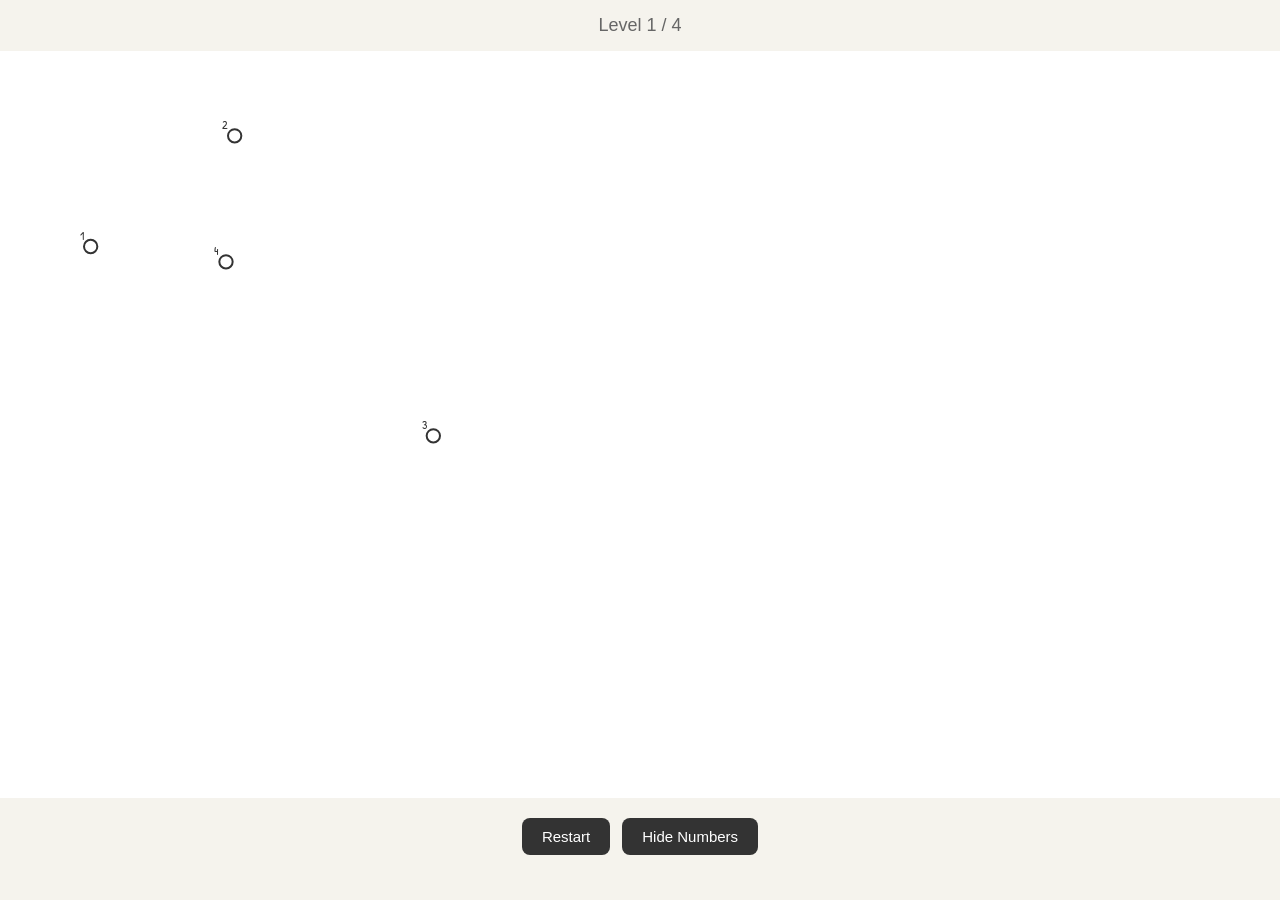
==== index.html @ cf12348f "game area 1960x1080" ====
<!DOCTYPE html>
<html lang="en">
<head>
    <meta charset="UTF-8">
    <meta
        name="viewport"
        content="width=device-width, initial-scale=1.0"
    >
    <!-- <title>Connect the Dots</title> -->

    <link rel="stylesheet" href="style.css">
    <!-- 字体 -->
    <link rel="preconnect" href="https://fonts.googleapis.com">
    <link rel="preconnect" href="https://fonts.gstatic.com" crossorigin>
    <link href="https://fonts.googleapis.com/css2?family=Patrick+Hand&display=swap" rel="stylesheet">
</head>

<body>

    <div class="game-container">

        <header class="game-header">
            <!-- <h1>Connect the Dots</h1> -->

            <div class="level-info">
                Level <span id="currentLevel">1</span> / 4
            </div>
        </header>


        <main class="game-area">

            <div id="game-board" class="game-board">

                <svg
                    id="game-svg"
                    viewBox="0 0 1920 1080"
                    preserveAspectRatio="xMidYMid meet"
                >

                    <!-- Background image -->
                    <image
                        id="background-image"
                        x="0"
                        y="0"
                        width="1920"
                        height="1080"
                        preserveAspectRatio="none"
                    />

                    <!-- Lines will be inserted here -->

                    <!-- Points will be inserted here -->

                </svg>

            </div>

        </main>


        <div class="controls">

            <button id="restart-button">
                Restart
            </button>

            <button id="numbers-button">
                Hide Numbers
            </button>

            <button
                id="next-button"
                class="hidden"
            >
                Next Level
            </button>

        </div>


        <div
            id="message"
            class="message"
        ></div>

    </div>


    <script src="levels.js"></script>
    <script src="game.js"></script>

</body>
</html>
---- style.css ----
* {
    box-sizing: border-box;
}

html,
body {
    width: 100%;
    height: 100%;
    margin: 0;
}

body {
    background: #f5f3ed;

    font-family:
        Arial,
        Helvetica,
        sans-serif;

    color: #333;

    overflow: hidden;
}


/* -------------------------
   Main container
------------------------- */

.game-container {
    width: 100vw;
    height: 100vh;

    display: flex;
    flex-direction: column;

    text-align: center;
}


/* -------------------------
   Header
------------------------- */

.game-header {
    flex-shrink: 0;

    padding: 15px 20px;
}


.game-header h1 {
    margin: 0 0 8px;

    font-size: 28px;
}


.level-info {
    font-size: 18px;
    color: #666;
}


/* -------------------------
   Game area
------------------------- */

.game-area {
    position: relative;

    flex: 1;

    min-height: 0;

    width: 100%;

    display: flex;

    justify-content: center;
    align-items: center;
}


/* -------------------------
   Game board
------------------------- */

.game-board {
    width: 100%;
    height: 100%;

    background: white;

    overflow: hidden;
}


/* -------------------------
   SVG
------------------------- */

#game-svg {
    display: block;

    width: 100%;
    height: 100%;

    touch-action: manipulation;
}


/* -------------------------
   Background image
------------------------- */

#background-image {

    opacity: 0;

    transition:
        opacity 1s ease;
}


#background-image.revealed {
    opacity: 1;
}


/* -------------------------
   Connection lines
------------------------- */

.connection-line {

    stroke: #4caf50;

    stroke-width: 5;

    stroke-linecap: round;

    fill: none;

    pointer-events: none;

    animation: draw-line 0.3s ease-out;
}


@keyframes draw-line {

    from {
        stroke-dasharray: 1000;
        stroke-dashoffset: 1000;
    }

    to {
        stroke-dashoffset: 0;
    }

}


/* -------------------------
   Points
------------------------- */

.point-group {
    cursor: pointer;
}


.point-circle {

    fill: white;

    stroke: #333;

    stroke-width: 3;

    transition:
        transform 0.15s,
        fill 0.15s;
}


.point-group:hover .point-circle {

    fill: #eeeeee;

    transform: scale(1.15);
}


.point-circle.completed {

    fill: #4caf50;

    stroke: #388e3c;
}


.point-circle.current {

    animation: pulse 1s infinite;
}


@keyframes pulse {

    0% {
        transform: scale(1);
    }

    50% {
        transform: scale(1.15);
    }

    100% {
        transform: scale(1);
    }

}


/* -------------------------
   Numbers
------------------------- */

.point-number {
    font-family: "Patrick Hand", cursive;
    font-size: 18px;
    font-weight: 400;
    fill: #333;
    pointer-events: none;
    user-select: none;
}


/* -------------------------
   Controls
------------------------- */

.controls {

    margin-top: 20px;

    display: flex;

    justify-content: center;

    gap: 12px;

    flex-wrap: wrap;
}


button {

    border: none;

    padding: 10px 20px;

    border-radius: 8px;

    background: #333;

    color: white;

    font-size: 15px;

    cursor: pointer;

    transition:
        background 0.2s,
        transform 0.1s;
}


button:hover {

    background: #555;
}


button:active {

    transform: scale(0.96);
}


button.hidden {

    display: none;
}


/* -------------------------
   Message
------------------------- */

.message {

    min-height: 30px;

    margin-top: 15px;

    font-size: 18px;

    font-weight: bold;
}


/* -------------------------
   Mobile
------------------------- */

@media (max-width: 600px) {

    .game-header h1 {
        font-size: 23px;
    }

    .level-info {
        font-size: 16px;
    }

    button {
        padding: 9px 15px;
        font-size: 14px;
    }

}

/* -------------------------
   Level Completion Dialog （对话框）
------------------------- */

.level-dialog {
    position: fixed;

    inset: 0;

    display: flex;

    justify-content: center;
    align-items: center;

    background: rgba(0, 0, 0, 0.25);

    z-index: 1000;

    opacity: 1;

    transition: opacity 0.3s ease;
}


.level-dialog.hidden {
    display: none;
}

/* 对话框样式 */
.level-dialog-box {

    width: min(500px, 85vw);

    padding: 30px;

    background: #fff;

    border-radius: 20px;

    box-shadow:
        0 10px 40px rgba(0, 0, 0, 0.2);

    text-align: center;

    animation: dialog-pop 0.3s ease-out;
}


#level-dialog-text {

    margin-bottom: 25px;

    font-family:
        "Patrick Hand",
        cursive;

    font-size: 24px;

    line-height: 1.4;

    color: #333;

}


@keyframes dialog-pop {

    from {
        opacity: 0;
        transform: scale(0.8);
    }

    to {
        opacity: 1;
        transform: scale(1);
    }

}
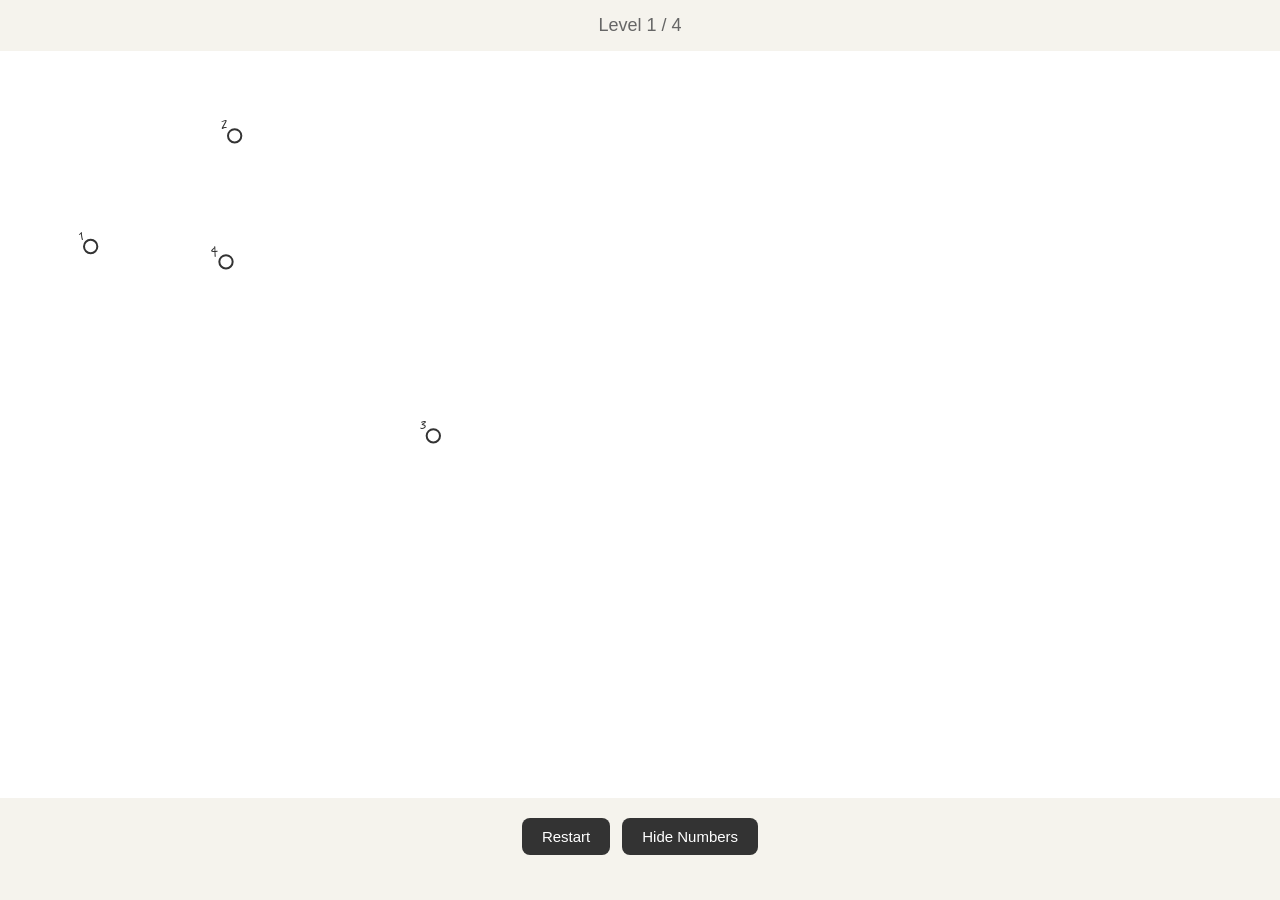
==== commit ff3f8f36: "changed font" ====
--- a/index.html
+++ b/index.html
@@ -12,7 +12,7 @@
     <!-- 字体 -->
     <link rel="preconnect" href="https://fonts.googleapis.com">
     <link rel="preconnect" href="https://fonts.gstatic.com" crossorigin>
-    <link href="https://fonts.googleapis.com/css2?family=Patrick+Hand&display=swap" rel="stylesheet">
+    <link href="https://fonts.googleapis.com/css2?family=Reenie+Beanie&display=swap" rel="stylesheet">
 </head>
 
 <body>
--- a/style.css
+++ b/style.css
@@ -229,8 +229,8 @@
 ------------------------- */
 
 .point-number {
-    font-family: "Patrick Hand", cursive;
-    font-size: 18px;
+    font-family: "Reenie Beanie", cursive;
+    font-size: 33px;
     font-weight: 400;
     fill: #333;
     pointer-events: none;
@@ -385,9 +385,7 @@
 
     margin-bottom: 25px;
 
-    font-family:
-        "Patrick Hand",
-        cursive;
+    font-family: "Reenie Beanie", cursive;
 
     font-size: 24px;
 
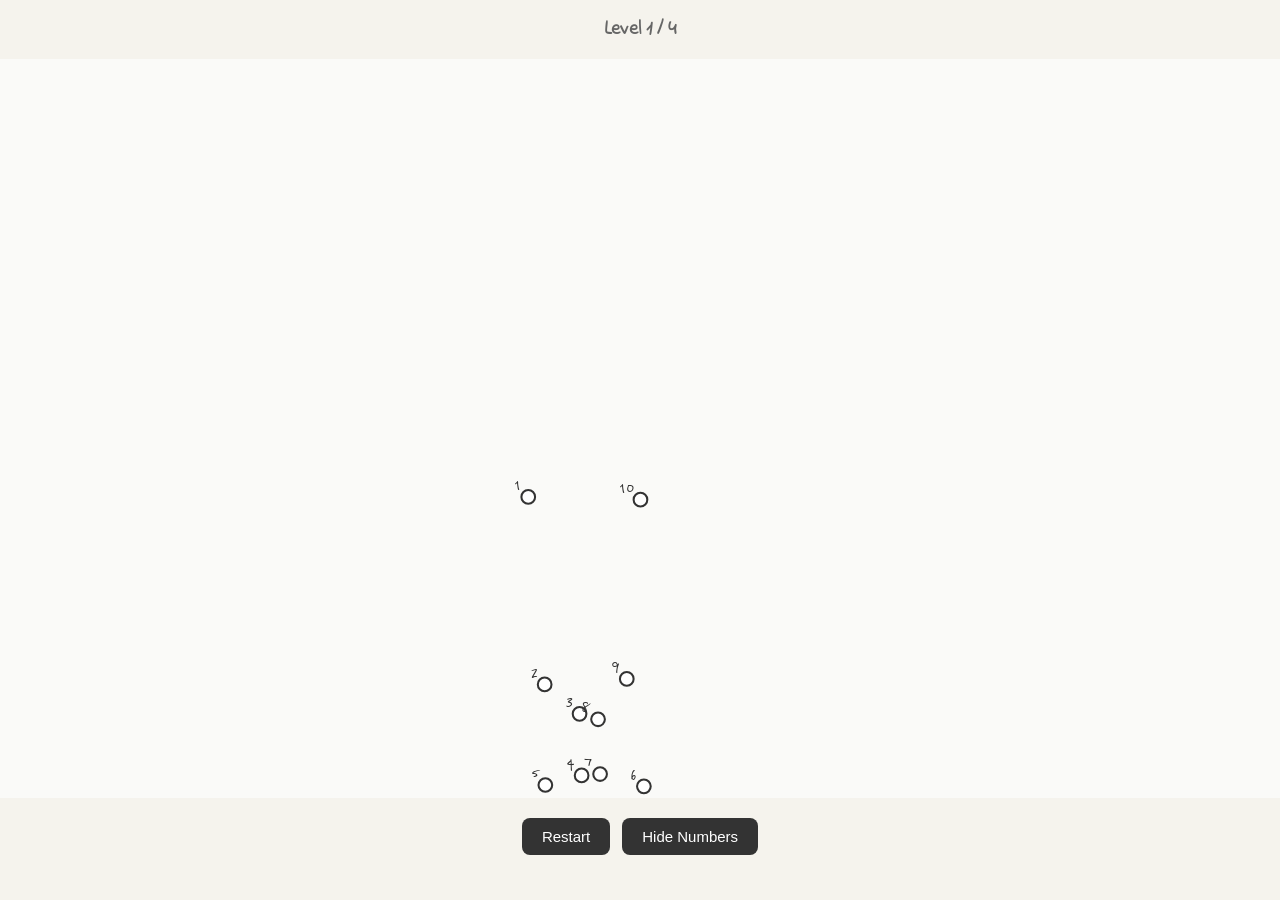
==== commit 536abe51: "changed level-info font, edited svg background color" ====
--- a/index.html
+++ b/index.html
@@ -13,6 +13,7 @@
     <link rel="preconnect" href="https://fonts.googleapis.com">
     <link rel="preconnect" href="https://fonts.gstatic.com" crossorigin>
     <link href="https://fonts.googleapis.com/css2?family=Reenie+Beanie&display=swap" rel="stylesheet">
+    <link href="https://fonts.googleapis.com/css2?family=Indie+Flower&family=Reenie+Beanie&display=swap" rel="stylesheet">
 </head>
 
 <body>
--- a/style.css
+++ b/style.css
@@ -57,7 +57,9 @@
 
 
 .level-info {
-    font-size: 18px;
+    font-family: "Indie Flower", cursive;
+    font-weight: bold;
+    font-size: 20px;
     color: #666;
 }
 
@@ -90,7 +92,7 @@
     width: 100%;
     height: 100%;
 
-    background: white;
+    background: #f5f3ed;
 
     overflow: hidden;
 }
@@ -103,8 +105,10 @@
 #game-svg {
     display: block;
 
-    width: 100%;
+    width: 1920;
     height: 100%;
+    margin: auto;
+    background: #fafaf8;
 
     touch-action: manipulation;
 }
@@ -133,8 +137,7 @@
 ------------------------- */
 
 .connection-line {
-
-    stroke: #4caf50;
+    stroke: var(--line-color, #4caf89);
 
     stroke-width: 5;
 
@@ -147,64 +150,75 @@
     animation: draw-line 0.3s ease-out;
 }
 
-
 @keyframes draw-line {
 
     from {
+
         stroke-dasharray: 1000;
+
         stroke-dashoffset: 1000;
+
     }
 
     to {
+
         stroke-dashoffset: 0;
-    }
-
-}
-
+
+    }
+
+}
 
 /* -------------------------
    Points
 ------------------------- */
 
 .point-group {
+
     cursor: pointer;
+
 }
 
 
 .point-circle {
 
-    fill: white;
-
-    stroke: #333;
+    fill: var(--point-color, white);
+
+    stroke: var(--point-stroke-color, #333);
 
     stroke-width: 3;
 
     transition:
         transform 0.15s,
         fill 0.15s;
+
 }
 
 
 .point-group:hover .point-circle {
 
-    fill: #eeeeee;
+    fill: var(--point-hover-color, #eeeeee);
 
     transform: scale(1.15);
+
 }
 
 
 .point-circle.completed {
 
-    fill: #4caf50;
-
-    stroke: #388e3c;
-}
-
-
-.point-circle.current {
+    fill: var(--completed-point-color, #4caf50);
+
+    stroke: var(
+        --completed-point-stroke-color,
+        #388e3c
+    );
+
+}
+
+
+/* .point-circle.current {
 
     animation: pulse 1s infinite;
-}
+} */
 
 
 @keyframes pulse {
@@ -229,14 +243,20 @@
 ------------------------- */
 
 .point-number {
+
     font-family: "Reenie Beanie", cursive;
+
     font-size: 33px;
+
     font-weight: 400;
-    fill: #333;
+
+    fill: var(--number-color, #333);
+
     pointer-events: none;
+
     user-select: none;
-}
-
+
+}
 
 /* -------------------------
    Controls
@@ -336,24 +356,20 @@
 /* -------------------------
    Level Completion Dialog （对话框）
 ------------------------- */
+/* -------------------------
+   Level Completion Dialog
+------------------------- */
 
 .level-dialog {
-    position: fixed;
+    position: absolute;
 
     inset: 0;
 
-    display: flex;
-
-    justify-content: center;
-    align-items: center;
-
-    background: rgba(0, 0, 0, 0.25);
+    pointer-events: none;
 
     z-index: 1000;
 
-    opacity: 1;
-
-    transition: opacity 0.3s ease;
+    overflow: hidden;
 }
 
 
@@ -361,51 +377,157 @@
     display: none;
 }
 
-/* 对话框样式 */
+
+/* -------------------------
+   Dialog content
+------------------------- */
+
+/* .level-dialog-box {
+    position: absolute;
+
+    transform: translate(-50%, -50%);
+
+    text-align: center;
+
+    pointer-events: none;
+
+    display: flex;
+    flex-direction: column;
+    align-items: center;
+
+    width: min(700px, 80vw);
+} */
+
 .level-dialog-box {
-
-    width: min(500px, 85vw);
-
-    padding: 30px;
-
-    background: #fff;
-
-    border-radius: 20px;
-
-    box-shadow:
-        0 10px 40px rgba(0, 0, 0, 0.2);
+    position: absolute;
+
+    box-sizing: border-box;
 
     text-align: center;
 
-    animation: dialog-pop 0.3s ease-out;
-}
-
-
-#level-dialog-text {
-
-    margin-bottom: 25px;
-
-    font-family: "Reenie Beanie", cursive;
+    pointer-events: none;
+
+    display: flex;
+
+    flex-direction: column;
+
+    justify-content: center;
+
+    align-items: center;
+
+    overflow: hidden;
+}
+
+
+/* -------------------------
+   Dialog text
+------------------------- */
+.level-dialog-text {
+    margin: 0;
+
+    width: 100%;
+    max-width: 100%;
+
+    box-sizing: border-box;
+
+    padding: 10px 20px;
+
+    font-family:
+        "Reenie Beanie",
+        cursive;
+
+    font-size: 36px;
+
+    line-height: 1.2;
+
+    color: #333;
+
+    white-space: normal;
+
+    overflow-wrap: break-word;
+
+    word-break: normal;
+
+    text-align: center;
+
+    opacity: 0;
+
+    transform: translateY(15px);
+
+    transition:
+        opacity 1s ease,
+        transform 1s ease;
+}
+
+/* Text starts appearing */
+
+.level-dialog.show .level-dialog-text {
+
+    opacity: 1;
+
+    transform: translateY(0);
+
+}
+
+
+/* -------------------------
+   Continue button
+------------------------- */
+
+.level-dialog-button {
+
+    margin-top: 20px;
+
+    padding: 8px 22px;
+
+    border: none;
+
+    border-radius: 8px;
+
+    background: #333;
+
+    color: white;
+
+    font-family:
+        "Reenie Beanie",
+        cursive;
 
     font-size: 24px;
 
-    line-height: 1.4;
-
-    color: #333;
-
-}
-
-
-@keyframes dialog-pop {
-
-    from {
-        opacity: 0;
-        transform: scale(0.8);
-    }
-
-    to {
-        opacity: 1;
-        transform: scale(1);
-    }
-
+    cursor: pointer;
+
+    opacity: 0;
+
+    transform: translateY(10px);
+
+    pointer-events: none;
+
+    transition:
+        opacity 0.5s ease,
+        transform 0.5s ease;
+}
+
+
+/* Show Continue button */
+
+.level-dialog.button-visible
+.level-dialog-button {
+
+    opacity: 1;
+
+    transform: translateY(0);
+
+    pointer-events: auto;
+}
+
+
+.level-dialog-button:hover {
+
+    background: #555;
+}
+
+
+.level-dialog-button:active {
+
+    transform: scale(0.96);
 }
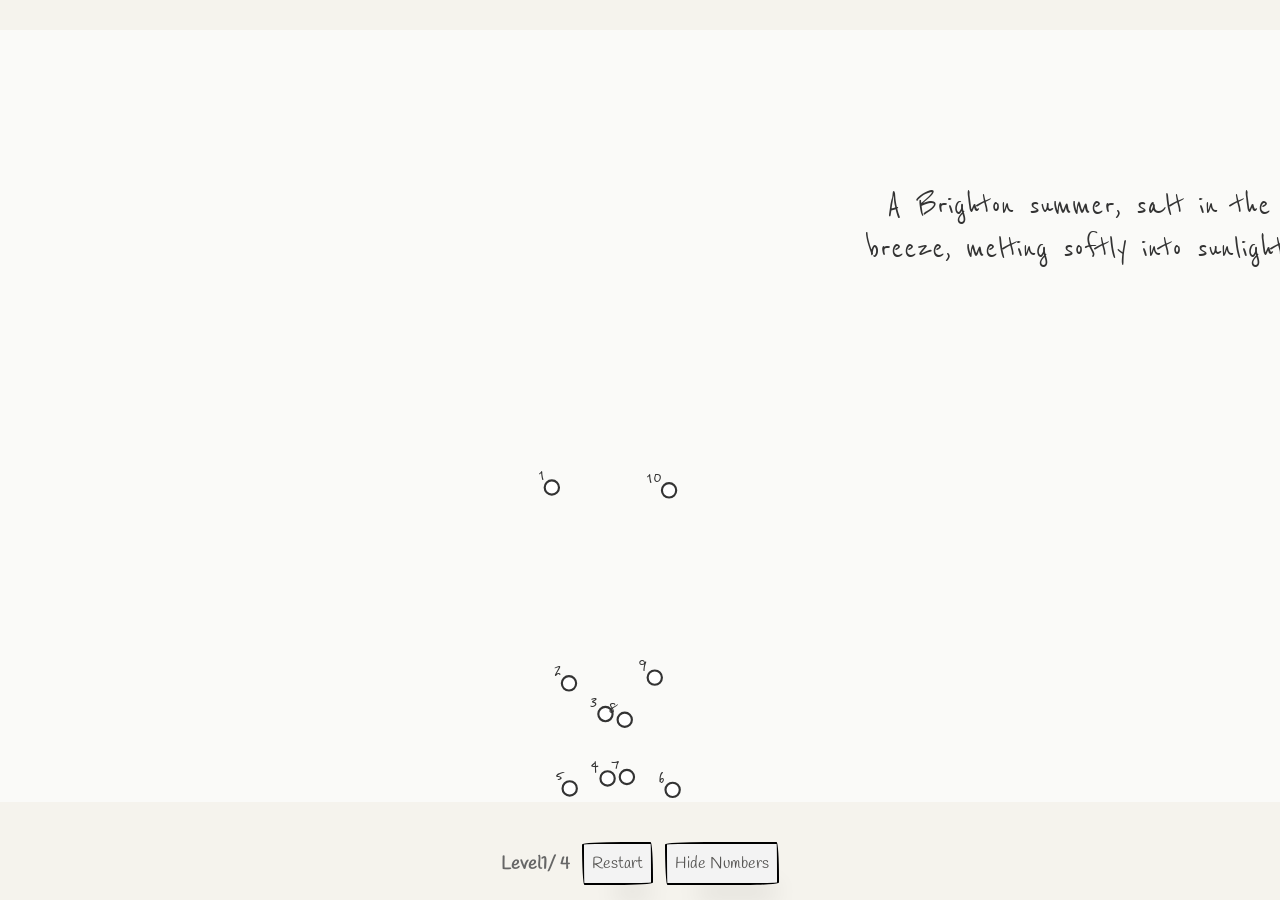
==== commit 48642195: "level info and button position" ====
--- a/index.html
+++ b/index.html
@@ -12,8 +12,7 @@
     <!-- 字体 -->
     <link rel="preconnect" href="https://fonts.googleapis.com">
     <link rel="preconnect" href="https://fonts.gstatic.com" crossorigin>
-    <link href="https://fonts.googleapis.com/css2?family=Reenie+Beanie&display=swap" rel="stylesheet">
-    <link href="https://fonts.googleapis.com/css2?family=Indie+Flower&family=Reenie+Beanie&display=swap" rel="stylesheet">
+    <link href="https://fonts.googleapis.com/css2?family=Handlee&family=Indie+Flower&family=Reenie+Beanie&display=swap" rel="stylesheet">
 </head>
 
 <body>
@@ -22,10 +21,6 @@
 
         <header class="game-header">
             <!-- <h1>Connect the Dots</h1> -->
-
-            <div class="level-info">
-                Level <span id="currentLevel">1</span> / 4
-            </div>
         </header>
 
 
@@ -59,8 +54,16 @@
 
         </main>
 
+        <div
+            id="message"
+            class="message"
+        ></div>
+        
+        <div class="controls">
 
-        <div class="controls">
+            <div class="level-info">
+                Level <span id="currentLevel">1</span> / 4      
+            </div>
 
             <button id="restart-button">
                 Restart
--- a/style.css
+++ b/style.css
@@ -57,9 +57,12 @@
 
 
 .level-info {
-    font-family: "Indie Flower", cursive;
+    display: flex;
+    align-items: center;
+    justify-content: center;
+    font-family: "Handlee", cursive;
     font-weight: bold;
-    font-size: 20px;
+    font-size: 18px;
     color: #666;
 }
 
@@ -132,6 +135,26 @@
 }
 
 
+/* ==========================================
+   COMPLETED GAME ELEMENTS FADE OUT
+   ========================================== */
+
+.connection-line.fade-out,
+.point-group.fade-out {
+    animation: gameElementFadeOut 3s ease forwards;
+}
+
+@keyframes gameElementFadeOut {
+    from {
+        opacity: 1;
+    }
+
+    to {
+        opacity: 0;
+    }
+}
+
+
 /* -------------------------
    Connection lines
 ------------------------- */
@@ -264,10 +287,11 @@
 
 .controls {
 
-    margin-top: 20px;
+    margin-top: 25px;
 
     display: flex;
 
+    align-items: center;
     justify-content: center;
 
     gap: 12px;
@@ -276,22 +300,35 @@
 }
 
 
+
 button {
-
-    border: none;
-
-    padding: 10px 20px;
-
-    border-radius: 8px;
-
-    background: #333;
-
-    color: white;
-
-    font-size: 15px;
-
+    background-color: #f3f3f3;
+    background-image: none;
+    background-position: 0 90%;
+    background-repeat: repeat no-repeat;
+    background-size: 4px 3px;
+    border-radius: 15px 225px 255px 15px 15px 255px 225px 15px;
+    border-style: solid;
+    border-width: 2px;
+    box-shadow: rgba(0, 0, 0, .2) 15px 28px 25px -18px;
+    box-sizing: border-box;
+    color: #555452;
     cursor: pointer;
-
+    display: inline-block;
+    font-family: Handlee, sans-serif;
+    font-size: 1rem;
+    line-height: 23px;
+    outline: none;
+    padding: .50rem;
+    text-decoration: none;
+    transition: all 235ms ease-in-out;
+    border-bottom-left-radius: 15px 255px;
+    border-bottom-right-radius: 225px 15px;
+    border-top-left-radius: 255px 15px;
+    border-top-right-radius: 15px 225px;
+    user-select: none;
+    -webkit-user-select: none;
+    touch-action: manipulation;
     transition:
         background 0.2s,
         transform 0.1s;
@@ -322,9 +359,7 @@
 
 .message {
 
-    min-height: 30px;
-
-    margin-top: 15px;
+    min-height: 15px;
 
     font-size: 18px;
 
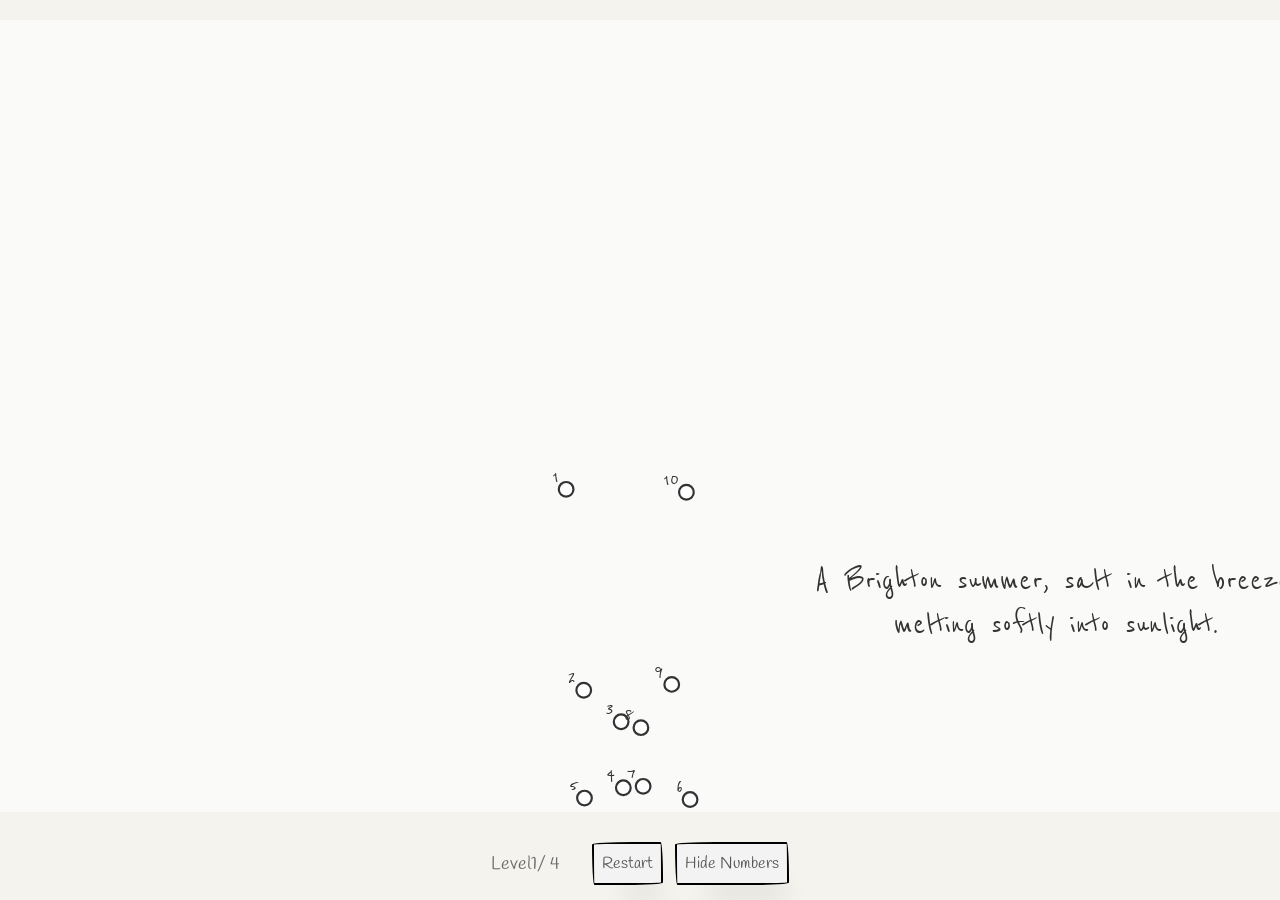
==== commit 8cec2258: "level info appear right away and fade after first click" ====
--- a/index.html
+++ b/index.html
@@ -54,10 +54,6 @@
 
         </main>
 
-        <div
-            id="message"
-            class="message"
-        ></div>
         
         <div class="controls">
 
--- a/style.css
+++ b/style.css
@@ -45,7 +45,7 @@
 .game-header {
     flex-shrink: 0;
 
-    padding: 15px 20px;
+    padding: 10px 20px;
 }
 
 
@@ -60,8 +60,9 @@
     display: flex;
     align-items: center;
     justify-content: center;
+    margin-right:20px;
     font-family: "Handlee", cursive;
-    font-weight: bold;
+    /* font-weight: bold; */
     font-size: 18px;
     color: #666;
 }
@@ -287,7 +288,7 @@
 
 .controls {
 
-    margin-top: 25px;
+    margin-top: 30px;
 
     display: flex;
 
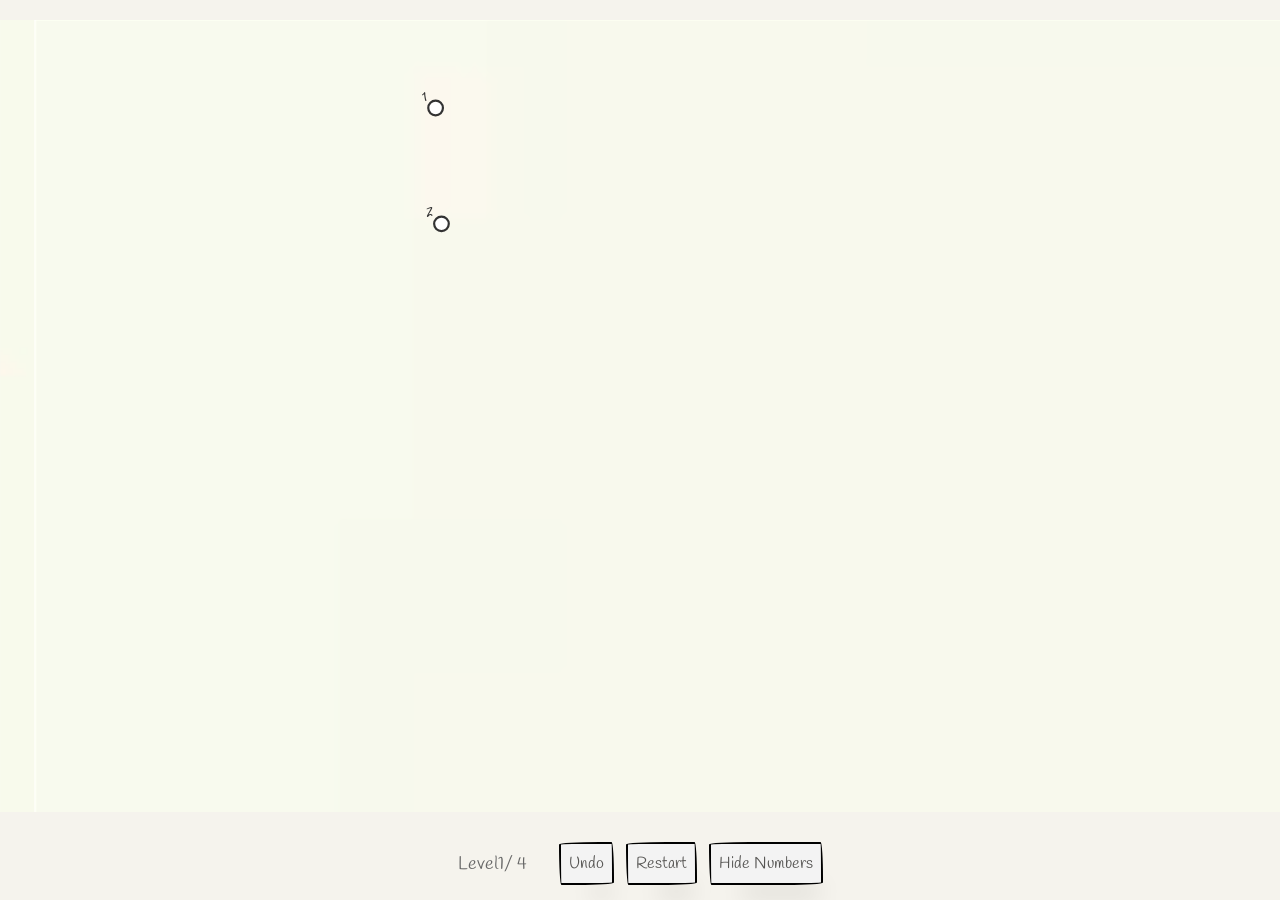
==== commit 47ab4bb8: "corrected img sequence" ====
--- a/index.html
+++ b/index.html
@@ -61,6 +61,8 @@
                 Level <span id="currentLevel">1</span> / 4      
             </div>
 
+            <button id="undo-button">Undo</button>
+
             <button id="restart-button">
                 Restart
             </button>
--- a/style.css
+++ b/style.css
@@ -121,20 +121,20 @@
 /* -------------------------
    Background image
 ------------------------- */
+.before-connection-image,
+.before-connection-text {
+    opacity: 1;
+    transition: opacity 1s ease;
+}
 
 #background-image {
-
-    opacity: 0;
-
-    transition:
-        opacity 1s ease;
-}
-
+    opacity: 1;
+}
 
 #background-image.revealed {
     opacity: 1;
-}
-
+    transition: opacity 1s ease;
+}
 
 /* ==========================================
    COMPLETED GAME ELEMENTS FADE OUT
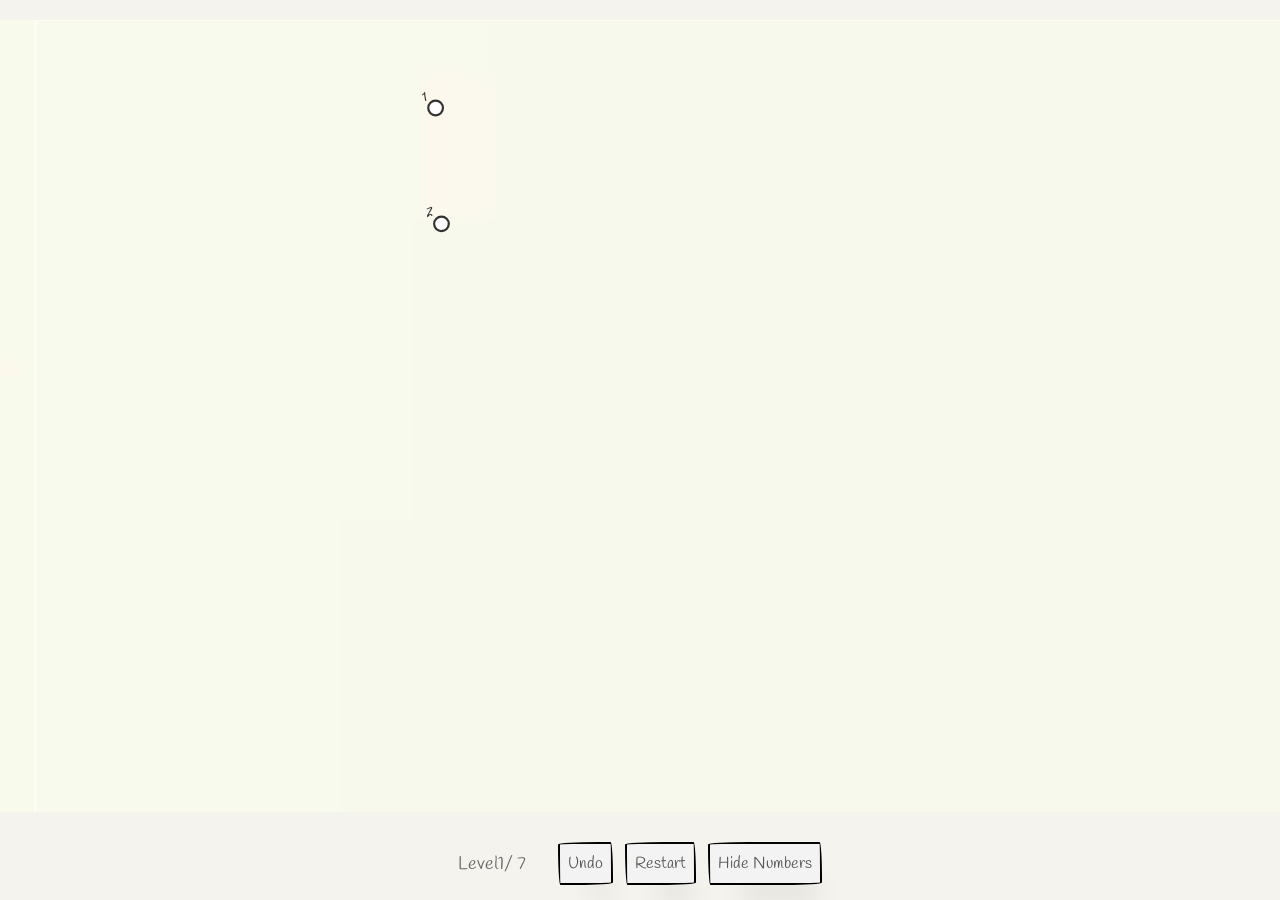
==== commit 2b965202: "level number corrected" ====
--- a/index.html
+++ b/index.html
@@ -58,7 +58,7 @@
         <div class="controls">
 
             <div class="level-info">
-                Level <span id="currentLevel">1</span> / 4      
+                Level <span id="currentLevel">1</span> / 7      
             </div>
 
             <button id="undo-button">Undo</button>
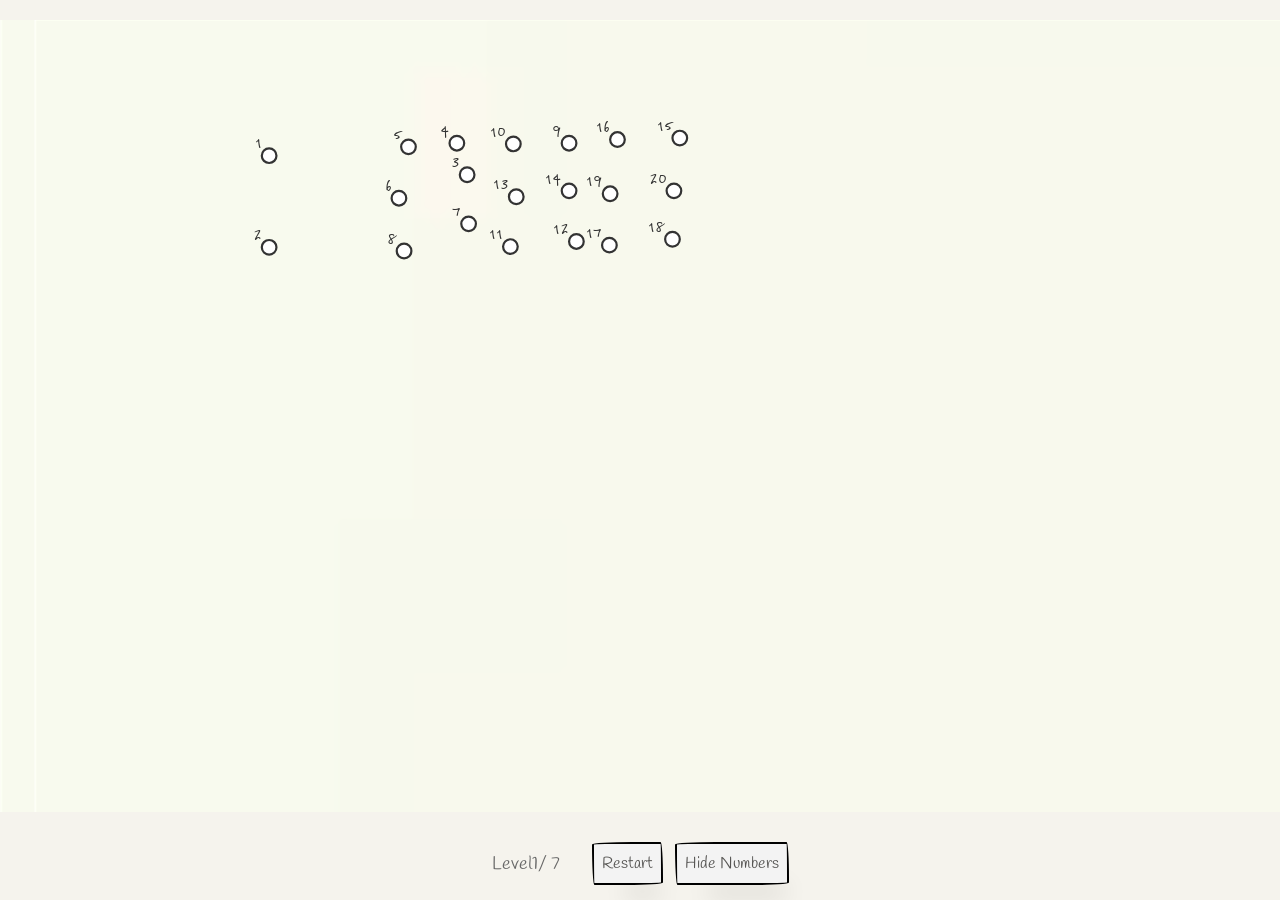
==== commit 728c06ea: "hid undo" ====
--- a/index.html
+++ b/index.html
@@ -61,7 +61,7 @@
                 Level <span id="currentLevel">1</span> / 7      
             </div>
 
-            <button id="undo-button">Undo</button>
+            <!-- <button id="undo-button">Undo</button> -->
 
             <button id="restart-button">
                 Restart
